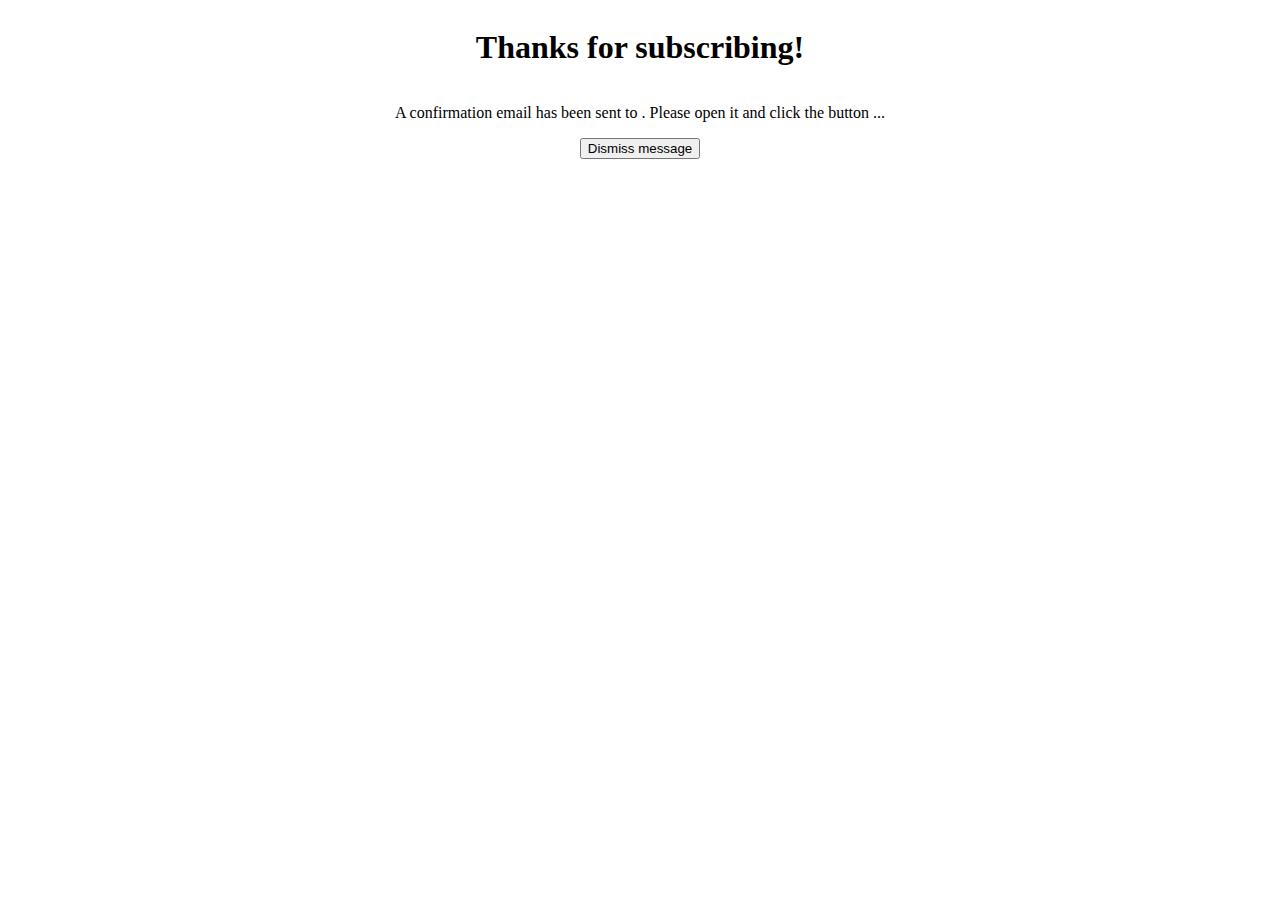
==== sucesso.html @ b59508ab "Create sucesso.html" ====
<!DOCTYPE html>
<html lang="pt-BR">
<head>
    <meta charset="UTF-8">
    <meta name="viewport" content="width=device-width, initial-scale=1.0">
    <title>Document</title>
</head>

<style>
    .subscribing-sucesso {
        display: flex ;
        flex-direction: column;
        justify-content: center;
        align-items: center;
       
    }
</style>
<body>

    <div class="subscribing-sucesso">

        <h1 class="title">Thanks for subscribing!</h1>

        <p class="subtitle">

            A confirmation email has been sent to <span id="sapn"></span>. Please open it and click the button  ...

        </p>

        <button>Dismiss message</button>
    </div>
</body>
</html>
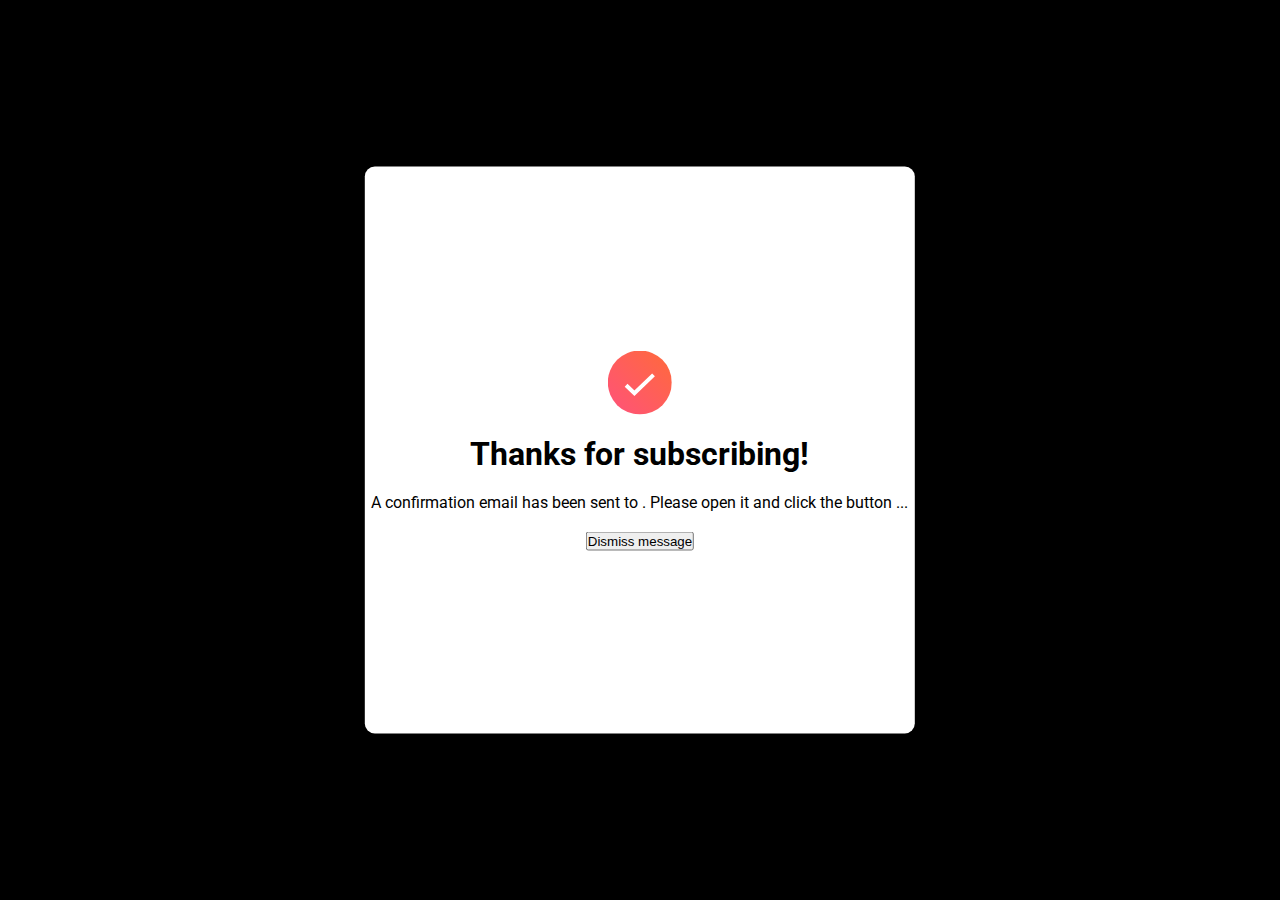
==== commit ff16c9f2: "Create componets subscribing-sucesso" ====
--- a/sucesso.html
+++ b/sucesso.html
@@ -4,22 +4,30 @@
     <meta charset="UTF-8">
     <meta name="viewport" content="width=device-width, initial-scale=1.0">
     <title>Document</title>
+
+    <!--Favicon-->
+    <link rel="shortcut icon" href="asset/favicon.ico" type="image/x-icon">
+
+    <!--Components.css-->
+    <link rel="stylesheet" href="componets/resset.css">
+    <link rel="stylesheet" href="componets/body.css">
+    <link rel="stylesheet" href="componets/container-form.css">
+    <link rel="stylesheet" href="componets/tile.css">
+    <link rel="stylesheet" href="componets/subscribing-sucesso.css">
+
+     <!--Fonts externas-->
+     <link rel="preconnect" href="https://fonts.googleapis.com">
+     <link rel="preconnect" href="https://fonts.gstatic.com" crossorigin>
+     <link href="https://fonts.googleapis.com/css2?family=Roboto:wght@400;700&display=swap" rel="stylesheet">
 </head>
 
-<style>
-    .subscribing-sucesso {
-        display: flex ;
-        flex-direction: column;
-        justify-content: center;
-        align-items: center;
-       
-    }
-</style>
 <body>
 
     <div class="subscribing-sucesso">
 
-        <h1 class="title">Thanks for subscribing!</h1>
+        <img src="asset/icon-success.svg" alt="">
+
+        <h1 class="title -sucesso">Thanks for subscribing!</h1>
 
         <p class="subtitle">
 
@@ -29,5 +37,9 @@
 
         <button>Dismiss message</button>
     </div>
+
+    <script>
+
+    </script>
 </body>
 </html>--- a/componets/resset.css
+++ b/componets/resset.css
@@ -0,0 +1,5 @@
+* {
+    margin: 0;
+    padding: 0;
+    box-sizing: border-box;
+}--- a/componets/body.css
+++ b/componets/body.css
@@ -0,0 +1,7 @@
+body {
+    font-family: Roboto;
+    background-color: #000;
+    height: 100%;
+    width: 100%;
+    border: yellow;
+}--- a/componets/container-form.css
+++ b/componets/container-form.css
@@ -0,0 +1,12 @@
+.container-form {
+    display: flex;
+    justify-content: center;
+    margin: auto;
+    background-color: #fff;
+    border-radius: 10px;
+    width: 73%;
+    gap: 50px;
+    margin-top: 15px;
+    margin-bottom: 15px;
+    padding: 20px;
+}--- a/componets/tile.css
+++ b/componets/tile.css
@@ -0,0 +1,10 @@
+.title {
+    font-family: Roboto;
+    font-weight: bold;
+    text-align: center;
+    margin-top: 90px;
+}
+
+.title.-sucesso {
+    margin-top: 0px;
+}--- a/componets/subscribing-sucesso.css
+++ b/componets/subscribing-sucesso.css
@@ -0,0 +1,16 @@
+.subscribing-sucesso {
+    display: flex ;
+    gap: 20px;
+    flex-direction: column;
+    justify-content: center;
+    align-items: center;   
+    background-color: #fff;   
+    margin: auto; 
+    width: 43%;
+    height: 63%;
+    border-radius: 10px;
+    position: absolute;
+    left: 50%;
+    top: 50%;
+    transform: translate(-50%, -50%);
+}
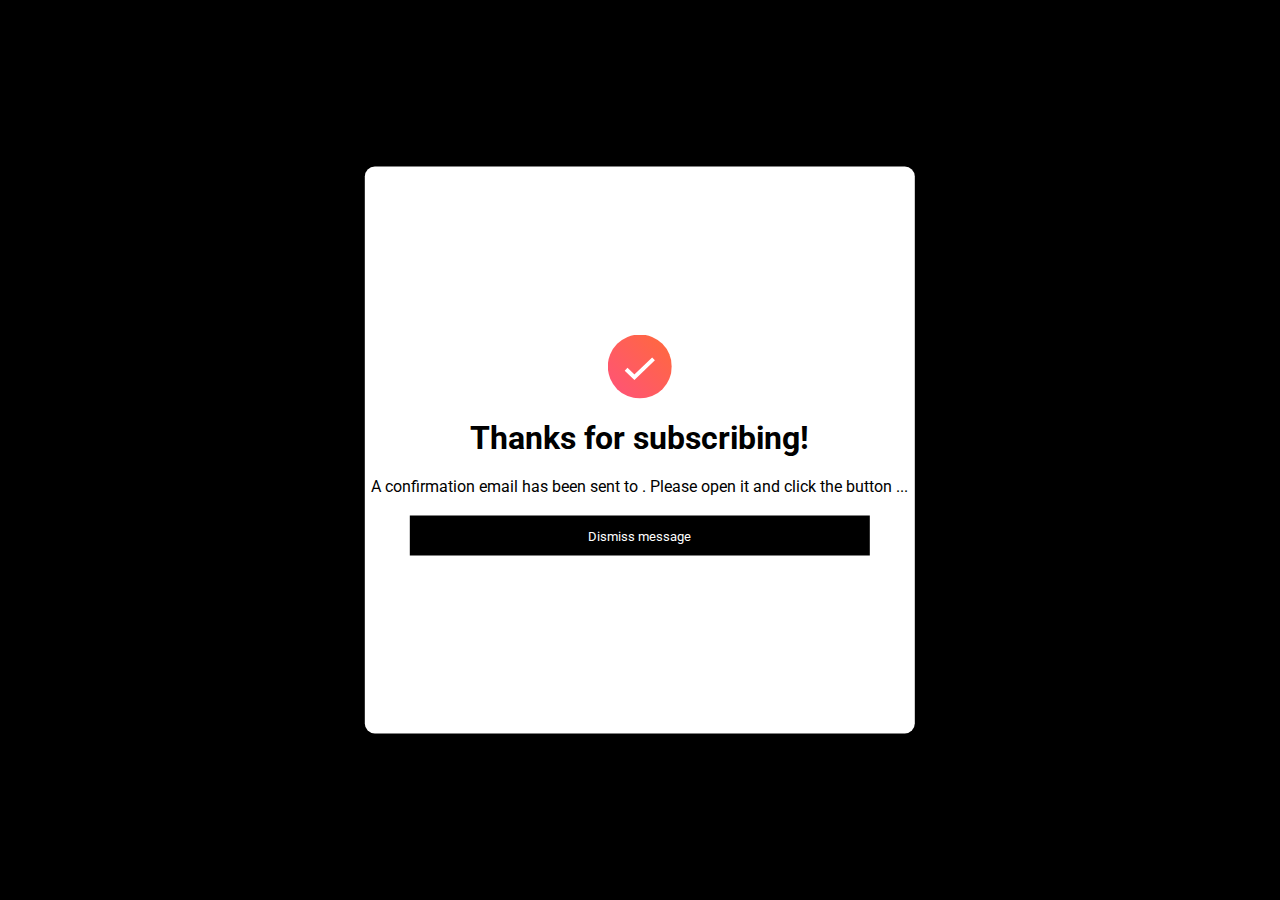
==== commit 2ffd0a55: "Update sucesso" ====
--- a/sucesso.html
+++ b/sucesso.html
@@ -14,6 +14,7 @@
     <link rel="stylesheet" href="componets/container-form.css">
     <link rel="stylesheet" href="componets/tile.css">
     <link rel="stylesheet" href="componets/subscribing-sucesso.css">
+    <link rel="stylesheet" href="componets/input.css">
 
      <!--Fonts externas-->
      <link rel="preconnect" href="https://fonts.googleapis.com">
@@ -35,7 +36,7 @@
 
         </p>
 
-        <button>Dismiss message</button>
+        <button class="input -btn">Dismiss message</button>
     </div>
 
     <script>
--- a/componets/input.css
+++ b/componets/input.css
@@ -0,0 +1,22 @@
+
+.input {
+    margin-left: 10px;
+    height: 40px;
+    width: 460px;
+    margin-bottom: 10px;
+    cursor: pointer;
+}
+
+.input.-btn {
+    color: #fff;
+    background-color: #000;
+    margin-left: 0;
+    font-family: Roboto;
+    border: none;
+    transition: all 250ms;
+}
+
+.input.-btn:hover {
+    background-image:linear-gradient(red, #f06d06);
+    border: none;
+}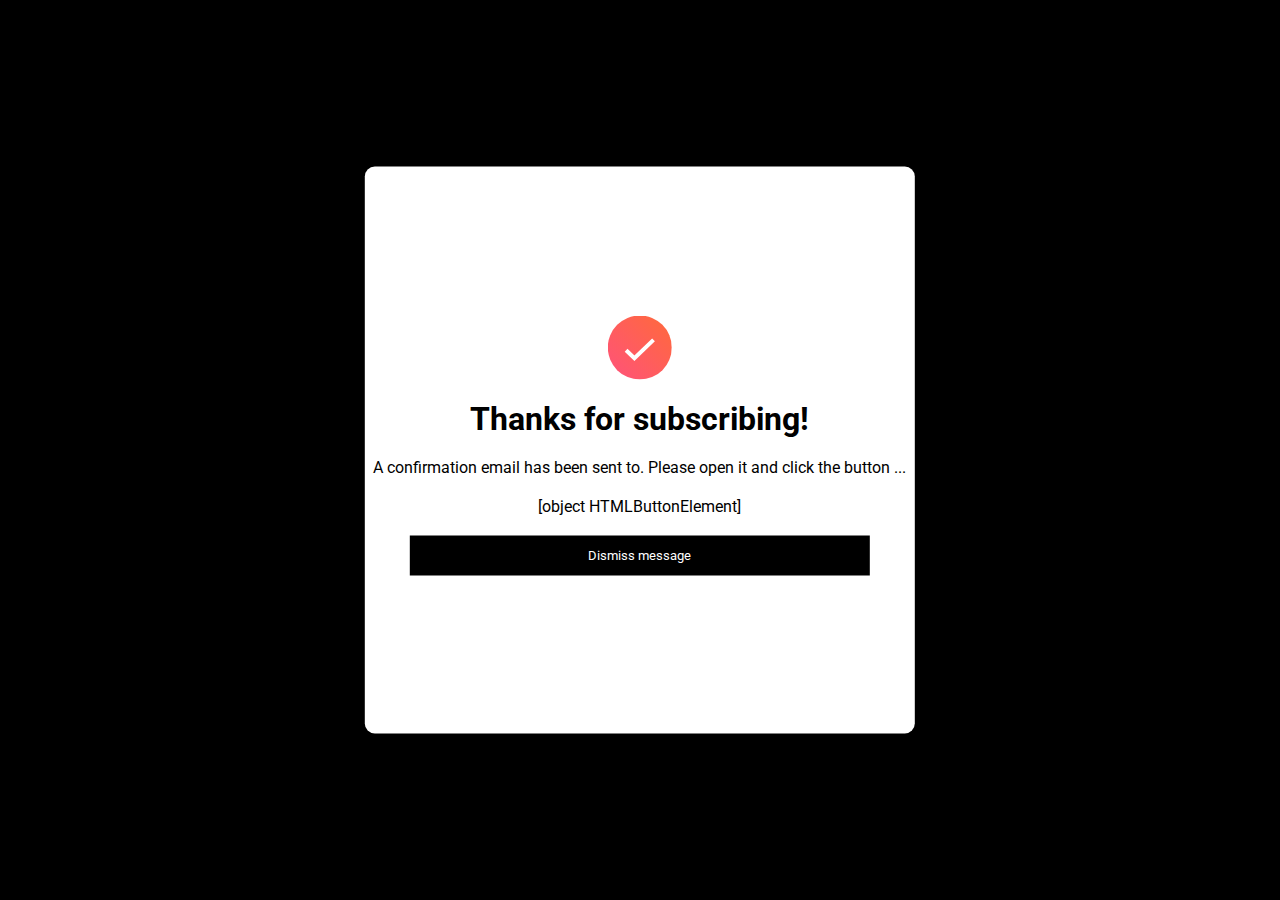
==== commit 8660b847: "Update index, script  and sucesso" ====
--- a/sucesso.html
+++ b/sucesso.html
@@ -32,15 +32,20 @@
 
         <p class="subtitle">
 
-            A confirmation email has been sent to <span id="sapn"></span>. Please open it and click the button  ...
+            A confirmation email has been sent to. Please open it and click the button  ...
 
         </p>
+
+        <div id ="spn">oioioioiio</div>
 
         <button class="input -btn">Dismiss message</button>
     </div>
 
     <script>
-
+        let input = document.querySelector('.input')
+        let span = document.querySelector('#spn')
+        span.innerHTML = input
+        console.log(input)
     </script>
 </body>
 </html>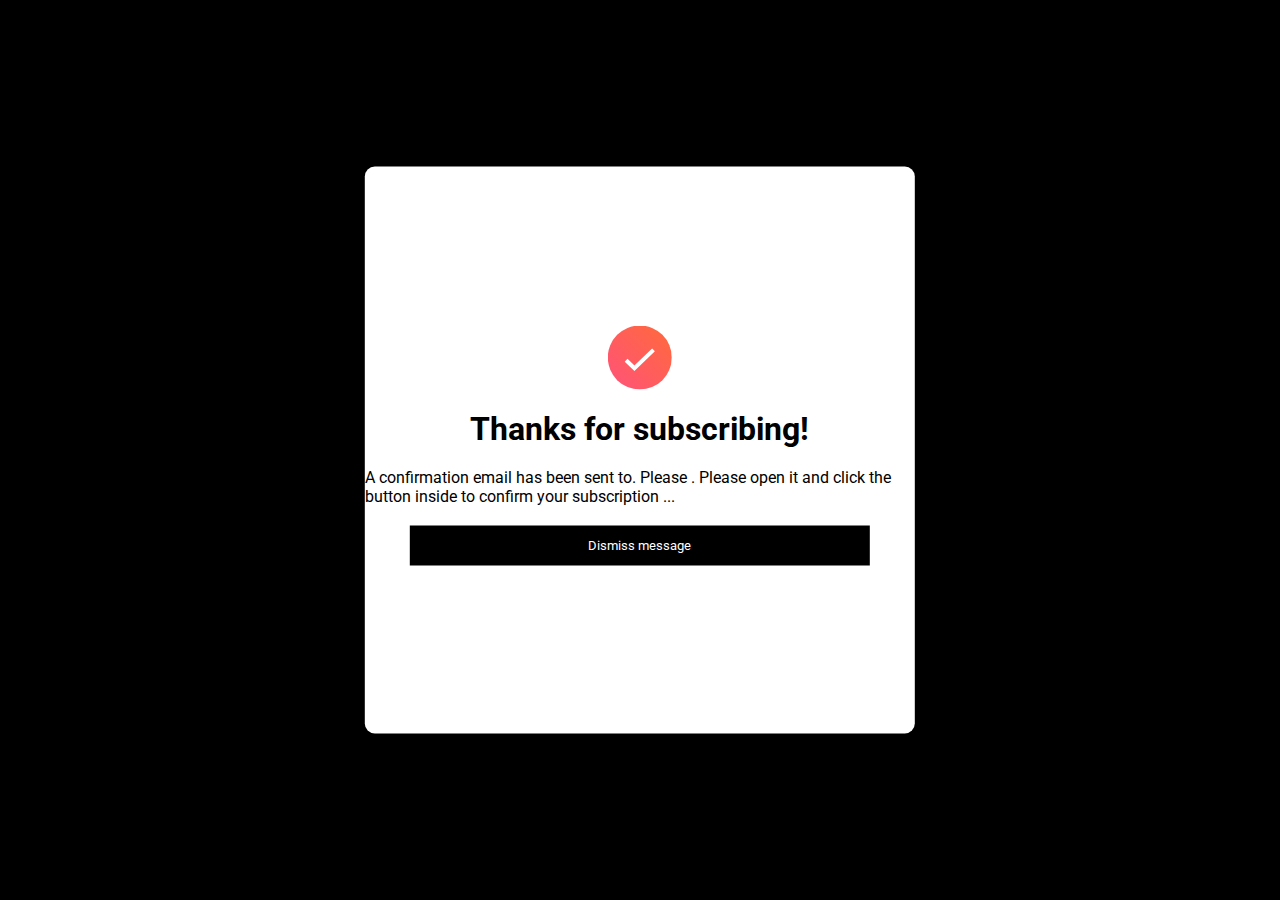
==== commit 05ba2e39: "Active form" ====
--- a/sucesso.html
+++ b/sucesso.html
@@ -32,20 +32,22 @@
 
         <p class="subtitle">
 
-            A confirmation email has been sent to. Please open it and click the button  ...
+            A confirmation email has been sent to. Please <span id="semail"></span>. Please  open it and click the button inside to confirm your subscription ...
 
         </p>
 
-        <div id ="spn">oioioioiio</div>
+        <button class="input -btn">Dismiss message</button>
 
-        <button class="input -btn">Dismiss message</button>
     </div>
 
     <script>
+
         let input = document.querySelector('.input')
         let span = document.querySelector('#spn')
         span.innerHTML = input
         console.log(input)
+
     </script>
+
 </body>
 </html>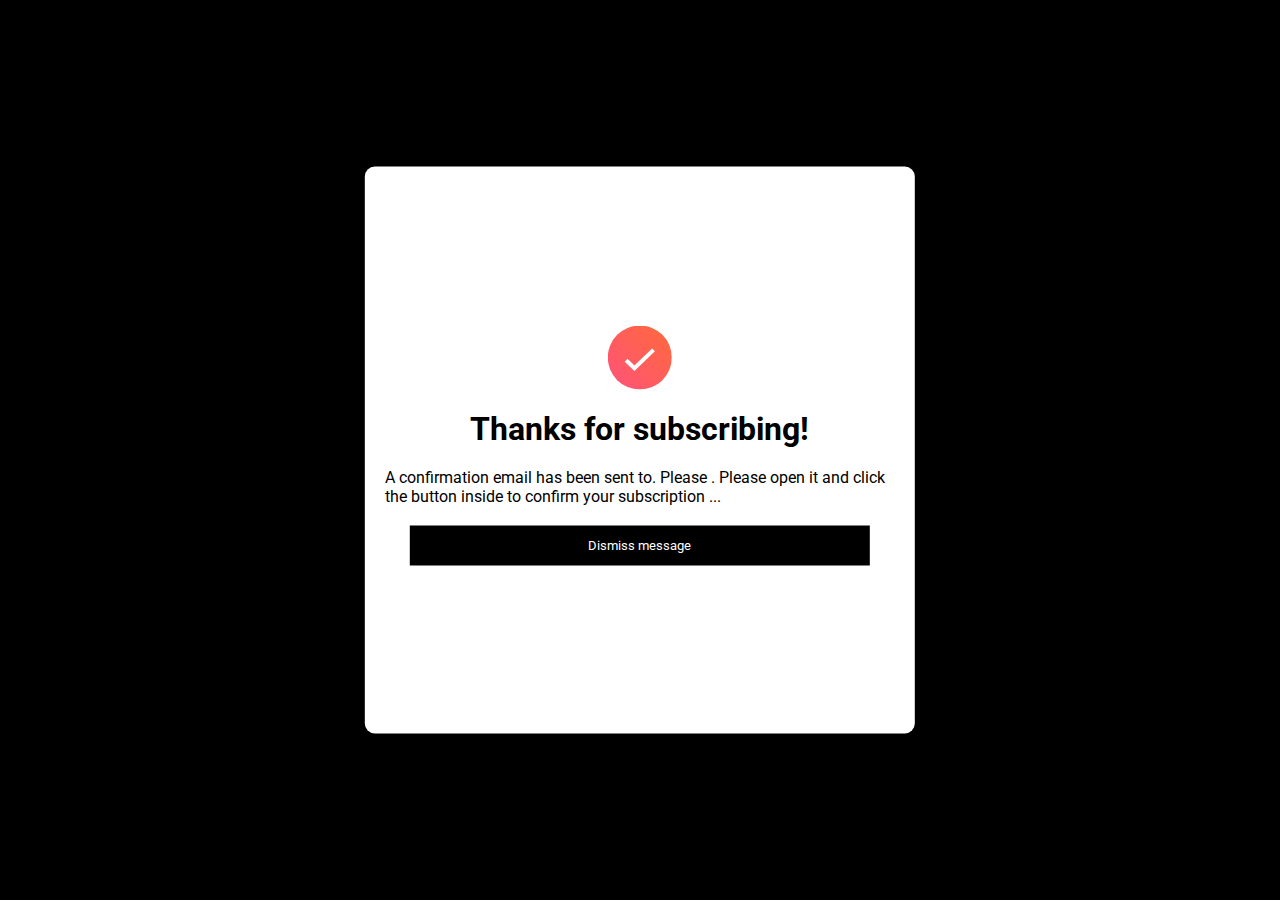
==== commit c9eac1f7: "Create media query phone sucesso.html" ====
--- a/sucesso.html
+++ b/sucesso.html
@@ -11,7 +11,6 @@
     <!--Components.css-->
     <link rel="stylesheet" href="componets/resset.css">
     <link rel="stylesheet" href="componets/body.css">
-    <link rel="stylesheet" href="componets/container-form.css">
     <link rel="stylesheet" href="componets/tile.css">
     <link rel="stylesheet" href="componets/subscribing-sucesso.css">
     <link rel="stylesheet" href="componets/input.css">
--- a/componets/body.css
+++ b/componets/body.css
@@ -3,5 +3,4 @@
     background-color: #000;
     height: 100%;
     width: 100%;
-    border: yellow;
 }--- a/componets/subscribing-sucesso.css
+++ b/componets/subscribing-sucesso.css
@@ -5,6 +5,7 @@
     justify-content: center;
     align-items: center;   
     background-color: #fff;   
+    padding: 20px;
     margin: auto; 
     width: 43%;
     height: 63%;
@@ -14,3 +15,54 @@
     top: 50%;
     transform: translate(-50%, -50%);
 }
+
+/*Início Media query Phones*/
+/*Inícico Media Query Phones */ 
+@media (max-width: 320px) {
+    .subscribing-sucesso {
+        width: 95%;
+        height: 93%;
+    }   
+}
+
+@media (min-width: 321px) and (max-width: 360px) {
+    .subscribing-sucesso {
+        width: 95%;
+    }   
+}
+
+@media (min-width: 375px) and (max-width: 414px) {
+    .subscribing-sucesso {
+        width: 95%;
+    }  
+}
+
+@media (min-width: 420px) and (max-width: 428px) {
+    .subscribing-sucesso {
+        width: 90%;
+        height: 90%;
+    } 
+}
+/*Fim Media Query Phones */ 
+
+/*Inícico Media Query Tablets */ 
+@media (min-width: 768px) and (max-width: 884px) {
+    .container-form {
+        flex-direction: column-reverse;
+        margin-top: 150px;
+        gap: 20px;
+        width: 95%;
+        padding-top: 20px;
+    }   
+
+    .img  > img {
+        width: 100%;
+        height: 250px;
+    }
+}
+
+@media (min-width: 1113px) and (max-width: 1114px) {
+    .container-form {
+        width: 100%
+    }
+}
--- a/componets/input.css
+++ b/componets/input.css
@@ -19,4 +19,10 @@
 .input.-btn:hover {
     background-image:linear-gradient(red, #f06d06);
     border: none;
+}
+
+@media (max-width: 428px) {
+    .input {
+        width: 100%;
+    }
 }